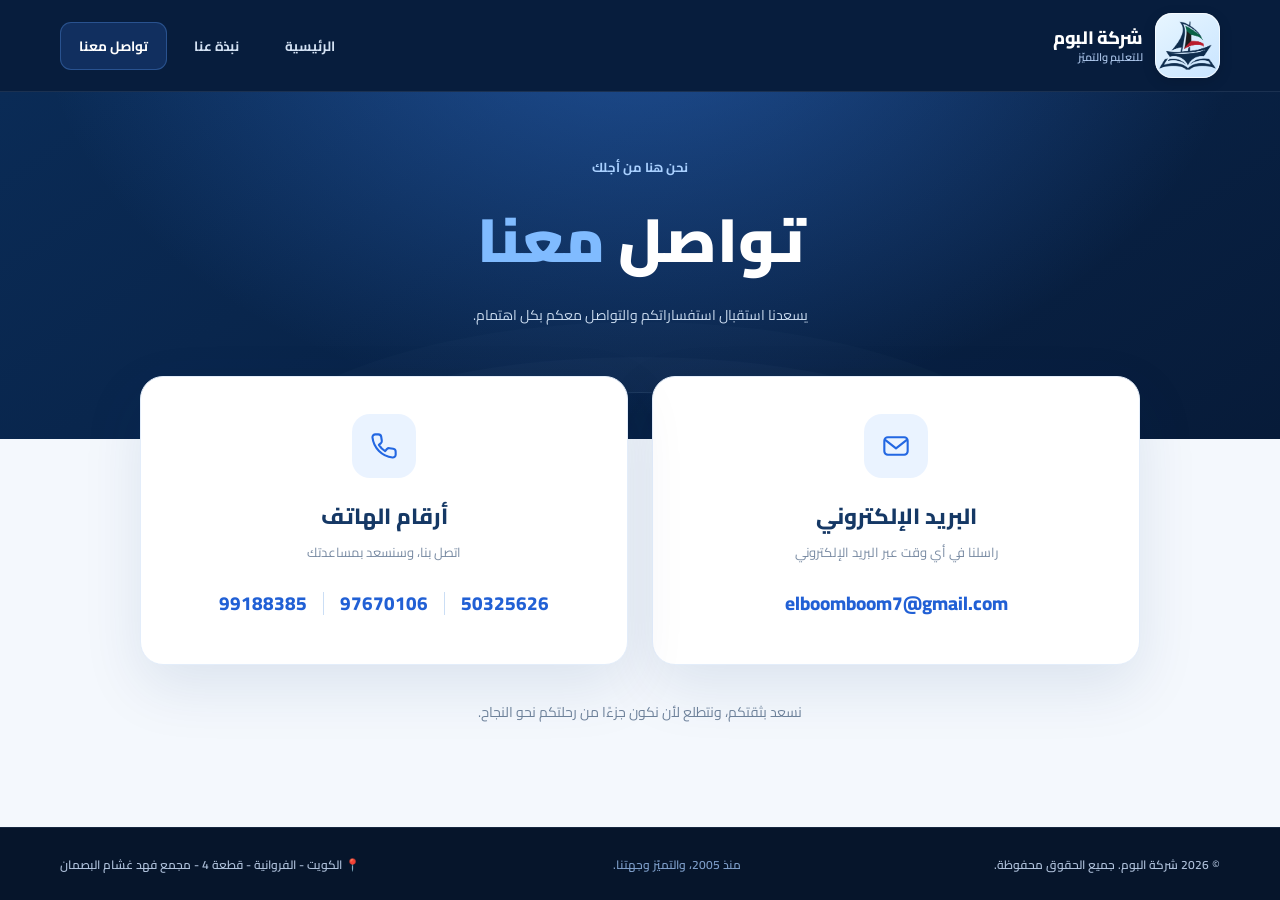
==== contact.html @ 244037ba "Add files via upload" ====
<!DOCTYPE html>
<html lang="ar" dir="rtl">
<head>
  <meta charset="UTF-8">
  <meta name="viewport" content="width=device-width, initial-scale=1.0">
  <meta name="theme-color" content="#071d3d">
  <meta name="description" content="تواصل مع مركز البوم التعليمي عبر البريد الإلكتروني أو أرقام الهاتف المباشرة.">
  <title>تواصل معنا | مركز البوم التعليمي</title>
  <link rel="preconnect" href="https://fonts.googleapis.com">
  <link rel="preconnect" href="https://fonts.gstatic.com" crossorigin>
  <link href="https://fonts.googleapis.com/css2?family=Cairo:wght@400;500;600;700;800;900&display=swap" rel="stylesheet">
  <link rel="stylesheet" href="style.css">
</head>
<body class="contact-page">
  <header class="site-header">
    <nav class="nav container" aria-label="القائمة الرئيسية">
      <a class="brand" href="index.html" aria-label="مركز البوم - الرئيسية">
        <span class="brand-logo"><img src="assets/logo.png" alt="شعار مركز البوم" width="63" height="55"></span>
        <span class="brand-title"><strong>شركة البوم</strong><small>للتعليم والتميّز</small></span>
      </a>
      <div class="nav-links">
        <a href="index.html" class="nav-link">الرئيسية</a>
        <a href="about.html" class="nav-link">نبذة عنا</a>
        <a href="contact.html" class="nav-link active" aria-current="page">تواصل معنا</a>
      </div>
    </nav>
  </header>

  <main>
    <section class="page-intro">
      <div class="container intro-content">
        <div class="section-eyebrow">نحن هنا من أجلك</div>
        <h1>تواصل <span>معنا</span></h1>
        <p>يسعدنا استقبال استفساراتكم والتواصل معكم بكل اهتمام.</p>
      </div>
    </section>
    <section class="contact-section container" aria-label="بيانات التواصل">
      <div class="contact-grid">
        <article class="contact-card">
          <div class="contact-icon"><svg viewBox="0 0 24 24" aria-hidden="true" width="28" height="28" fill="none" stroke="currentColor" stroke-width="1.8" stroke-linecap="round" stroke-linejoin="round"><rect width="20" height="15" x="2" y="4.5" rx="3"/><path d="m3 7 9 7 9-7"/></svg></div>
          <h2>البريد الإلكتروني</h2>
          <p>راسلنا في أي وقت عبر البريد الإلكتروني</p>
          <a class="contact-value email-value" dir="ltr" href="mailto:elboomboom7@gmail.com">elboomboom7@gmail.com</a>
        </article>
        <article class="contact-card">
          <div class="contact-icon"><svg viewBox="0 0 24 24" aria-hidden="true" width="28" height="28" fill="none" stroke="currentColor" stroke-width="1.8" stroke-linecap="round" stroke-linejoin="round"><path d="M22 16.9v2.5a2.5 2.5 0 0 1-2.7 2.5A19.5 19.5 0 0 1 2.1 4.7 2.5 2.5 0 0 1 4.6 2h2.5a2.5 2.5 0 0 1 2.5 2.1l.5 3.2a2.5 2.5 0 0 1-.7 2.2L7.6 11a16.5 16.5 0 0 0 5.4 5.4l1.5-1.8a2.5 2.5 0 0 1 2.2-.7l3.2.5A2.5 2.5 0 0 1 22 16.9Z"/></svg></div>
          <h2>أرقام الهاتف</h2>
          <p>اتصل بنا، وسنسعد بمساعدتك</p>
          <div class="phone-numbers">
            <a class="contact-value" href="tel:+96550325626" dir="ltr">50325626</a>
            <span class="phone-separator" aria-hidden="true"></span>
            <a class="contact-value" href="tel:+96597670106" dir="ltr">97670106</a>
            <span class="phone-separator" aria-hidden="true"></span>
            <a class="contact-value" href="tel:+96597670106" dir="ltr">99188385</a>
          </div>
        </article>
      </div>
      <p class="contact-hint">نسعد بثقتكم، ونتطلع لأن نكون جزءًا من رحلتكم نحو النجاح.</p>
    </section>
  </main>

  <footer class="site-footer">
    <div class="container footer-inner">
      <span>© 2026 شركة البوم. جميع الحقوق محفوظة.</span>
      <span class="footer-slogan">منذ 2005، والتميّز وجهتنا.</span>
          <span class="footer-address">
      📍 الكويت - الفروانية - قطعة 4 - مجمع فهد غشام البصمان
    </span>
    </div>
  </footer>
</body>
</html>
---- style.css ----
/* مركز البوم — تصميم عربي بسيط ومتجاوب بدون مكتبات أو قاعدة بيانات */
:root {
  --navy: #061b39;
  --navy-deep: #04152e;
  --blue: #2468e8;
  --blue-bright: #4b94ff;
  --light-blue: #b5dcff;
  --ink: #172f52;
  --muted: #6b7d96;
  --paper: #f4f8fd;
  --white: #fff;
  --line: #e3edfa;
  --shadow: 0 22px 60px rgba(14, 52, 105, 0.1);
}
* { box-sizing: border-box; }
html { scroll-behavior: smooth; }
body { margin: 0; font-family: 'Cairo', Tahoma, Arial, sans-serif; color: var(--ink); background: var(--paper); min-height: 100vh; display: flex; flex-direction: column; }
a { color: inherit; text-decoration: none; }
img { display: block; max-width: 100%; }
.container { width: min(1160px, calc(100% - 48px)); margin-inline: auto; }
:focus-visible { outline: 3px solid #69a6ff; outline-offset: 4px; }

/* شريط التنقل */
.site-header { position: relative; z-index: 5; background: #071d3d; border-bottom: 1px solid rgba(200, 226, 255, .10); }
.nav { min-height: 91px; display: flex; align-items: center; justify-content: space-between; gap: 28px; }
.brand { display: flex; align-items: center; gap: 12px; color: #fff; flex-shrink: 0; }
.brand-logo { width: 65px; height: 65px; display: grid; place-items: center; border-radius: 17px; background: linear-gradient(145deg, #e8f6ff, #c8e4ff); box-shadow: inset 0 0 0 1px rgba(255,255,255,.7), 0 4px 14px rgba(0,0,0,.13); overflow: hidden; }
.brand-logo img { width: 61px; height: 56px; object-fit: contain; }
.brand-title { display: flex; flex-direction: column; gap: 0; line-height: 1.35; }
.brand-title strong { font-size: 18px; font-weight: 800; letter-spacing: -.35px; }
.brand-title small { font-size: 11px; font-weight: 600; color: #acc6eb; }
.nav-links { display: flex; flex-wrap: wrap; align-items: center; gap: 8px; }
.nav-link { padding: 10px 18px; color: #d3e1f3; font-size: 13.5px; font-weight: 700; border: 1px solid transparent; border-radius: 11px; transition: color .2s, background .2s, border-color .2s; }
.nav-link:hover { color: #fff; background: rgba(255,255,255,.07); }
.nav-link.active { color: #fff; border-color: rgba(96, 161, 255, .30); background: rgba(66, 136, 246, .18); }

/* الصفحة الرئيسية */
.home-page { background: var(--navy-deep); color: #fff; }
.home-hero { flex: 1; position: relative; overflow: hidden; padding: 73px 0 53px; background: radial-gradient(ellipse 74% 60% at 50% 4%, rgba(37, 100, 196, .25), transparent 85%), linear-gradient(180deg,#071d3d 0%, #071b37 60%, #06182e 100%); }
.home-hero::before { content:""; position:absolute; inset:0; pointer-events:none; opacity:.25; background-image: radial-gradient(circle, rgba(167,209,255,.4) .65px, transparent .8px); background-size: 33px 33px; mask-image: linear-gradient(to bottom,black,transparent 65%); }
.hero-orb { position: absolute; pointer-events: none; border: 1px solid rgba(144,201,255,.11); border-radius: 50%; }
.hero-orb-one { width: 410px; height: 410px; top: -285px; right: -120px; box-shadow: 0 0 0 55px rgba(120, 169, 236, .022),0 0 0 110px rgba(120,169,236,.015); }
.hero-orb-two { width: 290px; height: 290px; top: 130px; left: -235px; box-shadow: 0 0 0 45px rgba(120,169,236,.02); }
.hero-content { position: relative; text-align: center; }
.hero-eyebrow { display: inline-flex; align-items: center; gap: 10px; color: #bcd9ff; background: rgba(109, 164, 255, .10); border: 1px solid rgba(142, 199, 255, .19); padding: 8px 18px; border-radius: 40px; font-size: 12px; font-weight: 700; }
.eyebrow-dot { display: block; width: 7px; height: 7px; border-radius: 50%; background: #65bbff; box-shadow: 0 0 10px rgba(101,187,255,.9); }
.hero-content h1 { font-size: clamp(57px, 7.3vw, 106px); line-height: 1.2; font-weight: 900; letter-spacing: -3px; margin: 19px 0 13px; color: #fff; text-shadow: 0 8px 32px rgba(0,0,0,.1); }
.hero-content h1 span { color: #80bbff; }
.hero-description { font-size: clamp(14px, 1.7vw, 19px); color: #d5e6fa; line-height: 2.1; max-width: 730px; margin: 0 auto; font-weight: 500; }
.hero-divider { display: flex; justify-content: center; align-items: center; gap: 7px; margin: 23px 0 32px; }
.hero-divider span { display:block; height: 4px; border-radius: 999px; width: 6px; background: #5ca2ff; }
.hero-divider span:nth-child(2) { width: 43px; background: #9bcfff; }
.gallery-area { position:relative; overflow:hidden; padding: 11px 0 20px; }
.gallery-area::before, .gallery-area::after { content:""; position:absolute; z-index: 2; width: min(7vw, 100px); top: 0; bottom: 0; pointer-events:none; }
.gallery-area::before { left: 0; background: linear-gradient(90deg, #071b37, transparent); }
.gallery-area::after { right: 0; background: linear-gradient(270deg, #071b37, transparent); }
.gallery-marquee { overflow: hidden; direction: ltr; }
.gallery-track { width: max-content; display: flex; will-change: transform; animation: gallery-scroll 42s linear infinite; }
.gallery-marquee:hover .gallery-track { animation-play-state: paused; }
.gallery-group { display: flex; align-items: stretch; flex-shrink: 0; gap: 20px; padding-right: 20px; }
.gallery-card { position:relative; flex:0 0 auto; width: clamp(270px, 31vw, 420px); height: clamp(225px, 23.5vw, 300px); overflow:hidden; border-radius: 20px; border: 1px solid rgba(213,229,252,.23); background: #15345c; box-shadow: 0 17px 42px rgba(0,0,0,.2); }
.gallery-card img { width: 100%; height: 100%; object-fit: cover; transition: transform .6s ease; }
.gallery-card:hover img { transform: scale(1.055); }
@keyframes gallery-scroll { from { transform: translateX(0); } to { transform: translateX(-50%); } }
.gallery-bottom-text { color: #9bbce5; font-size: 13px; text-align:center; letter-spacing: .1px; font-weight: 600; margin: 17px 0 0; }

/* المقدمة الداخلية */
main { flex: 1; }
.page-intro { background: radial-gradient(ellipse at 50% -30%, rgba(62,137,249,.43), transparent 67%),linear-gradient(145deg,#0a2b56,#071b39); color: #fff; padding: 63px 0 110px; text-align: center; position: relative; overflow: hidden; }
.page-intro::after { content:""; position:absolute; left: 50%; bottom:-165px; width: 700px; height: 210px; transform: translateX(-50%); border-radius: 50%; border: 1px solid rgba(180,218,255,.13); box-shadow: 0 0 0 35px rgba(180,218,255,.025),0 0 0 70px rgba(180,218,255,.015); }
.intro-content { position: relative; z-index:1; }
.section-eyebrow { font-size: 13px; color: #a9d0ff; font-weight: 700; }
.page-intro h1 { margin: 4px 0 4px; font-size: clamp(39px, 5vw, 61px); font-weight: 900; }
.page-intro h1 span { color: #80bbff; }
.page-intro p { color: #cbdcf0; margin: 2px 0 0; font-size: 14px; line-height:2; }

/* نبذة عنا */
.about-section { max-width: 910px; margin-top: -74px; margin-bottom: 105px; position: relative; z-index: 2; }
.about-image { width: min(605px, 100%); margin: 0 auto 35px; border: 8px solid #fff; border-radius: 25px; overflow: hidden; box-shadow: 0 26px 65px rgba(12,45,90,.17); background: #fff; }
.about-image img { width: 100%; height: 332px; object-fit: cover; object-position: center 48%; }
.about-content { background:#fff; border-radius: 26px; border: 1px solid var(--line); padding: 45px clamp(24px,5vw,63px) 49px; box-shadow: var(--shadow); text-align: right; }
.year-label { display:inline-flex; align-items:center; gap:9px; font-size:12px; color:#2468e8; font-weight:800; }
.year-line { height: 3px; width: 24px; background:var(--blue); border-radius:5px; }
.about-content h2 { font-size: clamp(23px, 3vw, 34px); color: #102f5c; margin: 11px 0 19px; font-weight:800; }
.about-content p { color: #546982; font-size: 15px; line-height: 2.35; font-weight: 500; margin: 0 0 14px; }
.about-content p strong { color: #1c4f9c; font-weight: 800; }
.primary-button { display: inline-flex; align-items: center; justify-content:center; gap:13px; margin-top: 22px; padding: 13px 26px; background: linear-gradient(135deg,#2675f3,#1850cf); border-radius:12px; color:#fff; font-size:14px; font-weight:800; box-shadow:0 12px 23px rgba(32,102,225,.23); transition:transform .2s, box-shadow .2s; }
.primary-button:hover { transform: translateY(-3px); box-shadow:0 17px 28px rgba(32,102,225,.3); }

/* تواصل معنا */
.contact-section { max-width: 1000px; position:relative; z-index:2; margin-top:-63px; margin-bottom:100px; }
.contact-grid { display: grid; grid-template-columns: repeat(2,minmax(0,1fr)); gap:24px; }
.contact-card { padding: 37px 28px 43px; border-radius: 23px; background: #fff; border: 1px solid var(--line); text-align: center; box-shadow: var(--shadow); min-width: 0; }
.contact-icon { width: 64px; height: 64px; border-radius: 18px; display: grid; place-items:center; color:#2367e2; background:#eaf3ff; margin: 0 auto 17px; }
.contact-card h2 { margin: 0 0 3px; font-size: 22px; font-weight: 800; color:#153865; }
.contact-card p { color: #798ba3; margin: 0 0 21px; font-size: 13px; }
.contact-value { color:#2160d5; font-family: 'Cairo',Tahoma,Arial,sans-serif; font-weight: 800; font-size: 19px; direction:ltr; unicode-bidi: isolate; display:inline-block; transition:color .2s; }
.contact-value:hover { color:#0642a3; text-decoration: underline; text-underline-offset: 5px; }
.email-value { overflow-wrap:anywhere; font-size:clamp(13px,1.65vw,19px); }
.phone-numbers { display:flex; align-items:center; justify-content:center; flex-wrap:wrap; gap: 16px; }
.phone-separator { width:1px; height:23px; background:#cbdef5; }
.contact-hint { text-align:center; color:#6d819a; font-size:14px; margin:34px 0 0; }

/* الحقوق */
.site-footer { background:#06152b; color:#afc1db; border-top:1px solid rgba(164,206,255,.10); }
.footer-inner { min-height: 72px; display:flex; align-items:center; justify-content: space-between; gap: 15px; font-size: 12px; font-weight:600; }
.footer-slogan { color:#7d9dc8; }

@media (max-width: 760px) {
  .container { width: min(100% - 32px,1160px); }
  .nav { min-height: 83px; gap:9px; }
  .brand-logo { height: 49px; width: 49px; border-radius:13px; }
  .brand-logo img { width:47px; height:44px; }
  .brand-title strong { font-size: 14px; }
  .brand-title small { font-size:9px; }
  .nav-links { gap: 2px; }
  .nav-link { padding: 8px 9px; font-size: 11px; border-radius:8px; }
  .home-hero { padding-top: 63px; }
  .hero-content h1 { letter-spacing:-1.5px; }
  .hero-description { max-width:530px; }
  .gallery-group { gap:14px; padding-right:14px; }
  .gallery-card { width: 285px; height:235px; border-radius:16px; }
  .about-image img { height:280px; }
  .about-content { padding: 32px 25px 36px; }
  .contact-grid { gap: 16px; }
  .contact-card { padding: 31px 15px 33px; }
  .contact-value { font-size:17px; }
  .email-value { font-size: 13px; }
}
@media (max-width: 540px) {
  .nav { padding-top:12px; padding-bottom:12px; display:flex; flex-wrap:wrap; justify-content:center; }
  .brand { width:100%; justify-content:center; }
  .nav-links { width:100%; justify-content:center; }
  .nav-link { padding:8px 13px; font-size:11px; }
  .home-hero { padding-top: 54px; padding-bottom: 40px; }
  .hero-eyebrow { font-size:11px; padding:7px 14px; }
  .hero-content h1 { margin:20px 0 10px; font-size:59px; }
  .hero-description { font-size:13px; line-height:2.1; max-width: 330px; }
  .hero-divider { margin:21px 0 24px; }
  .gallery-card { width: 253px; height:204px; }
  .gallery-bottom-text { font-size:11px; }
  .page-intro { padding-top:52px; padding-bottom:98px; }
  .page-intro p { font-size:12px; }
  .about-section { margin-top:-61px; margin-bottom:63px; }
  .about-image { border-width:6px; border-radius:18px; margin-bottom:22px; }
  .about-image img { height:220px; }
  .about-content { border-radius:18px; padding:27px 23px 35px; }
  .about-content p { font-size:13px; line-height:2.25; }
  .primary-button { width:100%; }
  .contact-section { margin-top:-53px; margin-bottom:67px; }
  .contact-grid { grid-template-columns:1fr; gap:17px; }
  .contact-card h2 { font-size:19px; }
  .contact-value, .email-value { font-size:18px; }
  .contact-hint { font-size:12px; line-height:2; }
  .footer-inner { padding-top:19px; padding-bottom:19px; text-align:center; flex-direction:column; justify-content:center; min-height:80px; gap:2px; font-size:11px; }
}
@media (prefers-reduced-motion: reduce) {
  html { scroll-behavior:auto; }
  .gallery-track { animation: none; }
  .primary-button,.gallery-card img,.nav-link,.contact-value { transition:none; }
}
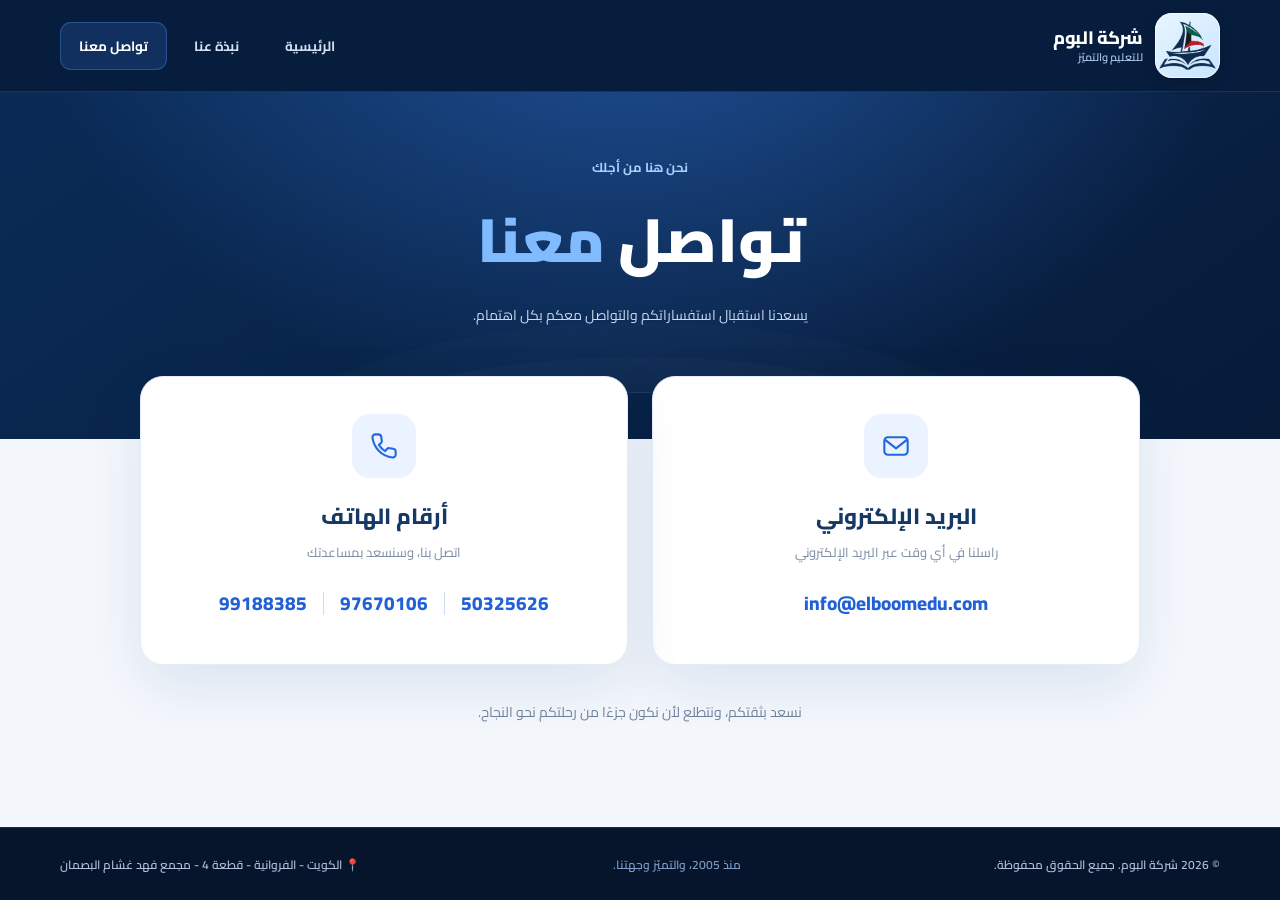
==== commit 30089551: "Update email contact address in contact.html" ====
--- a/contact.html
+++ b/contact.html
@@ -40,7 +40,7 @@
           <div class="contact-icon"><svg viewBox="0 0 24 24" aria-hidden="true" width="28" height="28" fill="none" stroke="currentColor" stroke-width="1.8" stroke-linecap="round" stroke-linejoin="round"><rect width="20" height="15" x="2" y="4.5" rx="3"/><path d="m3 7 9 7 9-7"/></svg></div>
           <h2>البريد الإلكتروني</h2>
           <p>راسلنا في أي وقت عبر البريد الإلكتروني</p>
-          <a class="contact-value email-value" dir="ltr" href="mailto:elboomboom7@gmail.com">elboomboom7@gmail.com</a>
+          <a class="contact-value email-value" dir="ltr" href="mailto:info@elboomedu.com">info@elboomedu.com</a>
         </article>
         <article class="contact-card">
           <div class="contact-icon"><svg viewBox="0 0 24 24" aria-hidden="true" width="28" height="28" fill="none" stroke="currentColor" stroke-width="1.8" stroke-linecap="round" stroke-linejoin="round"><path d="M22 16.9v2.5a2.5 2.5 0 0 1-2.7 2.5A19.5 19.5 0 0 1 2.1 4.7 2.5 2.5 0 0 1 4.6 2h2.5a2.5 2.5 0 0 1 2.5 2.1l.5 3.2a2.5 2.5 0 0 1-.7 2.2L7.6 11a16.5 16.5 0 0 0 5.4 5.4l1.5-1.8a2.5 2.5 0 0 1 2.2-.7l3.2.5A2.5 2.5 0 0 1 22 16.9Z"/></svg></div>
